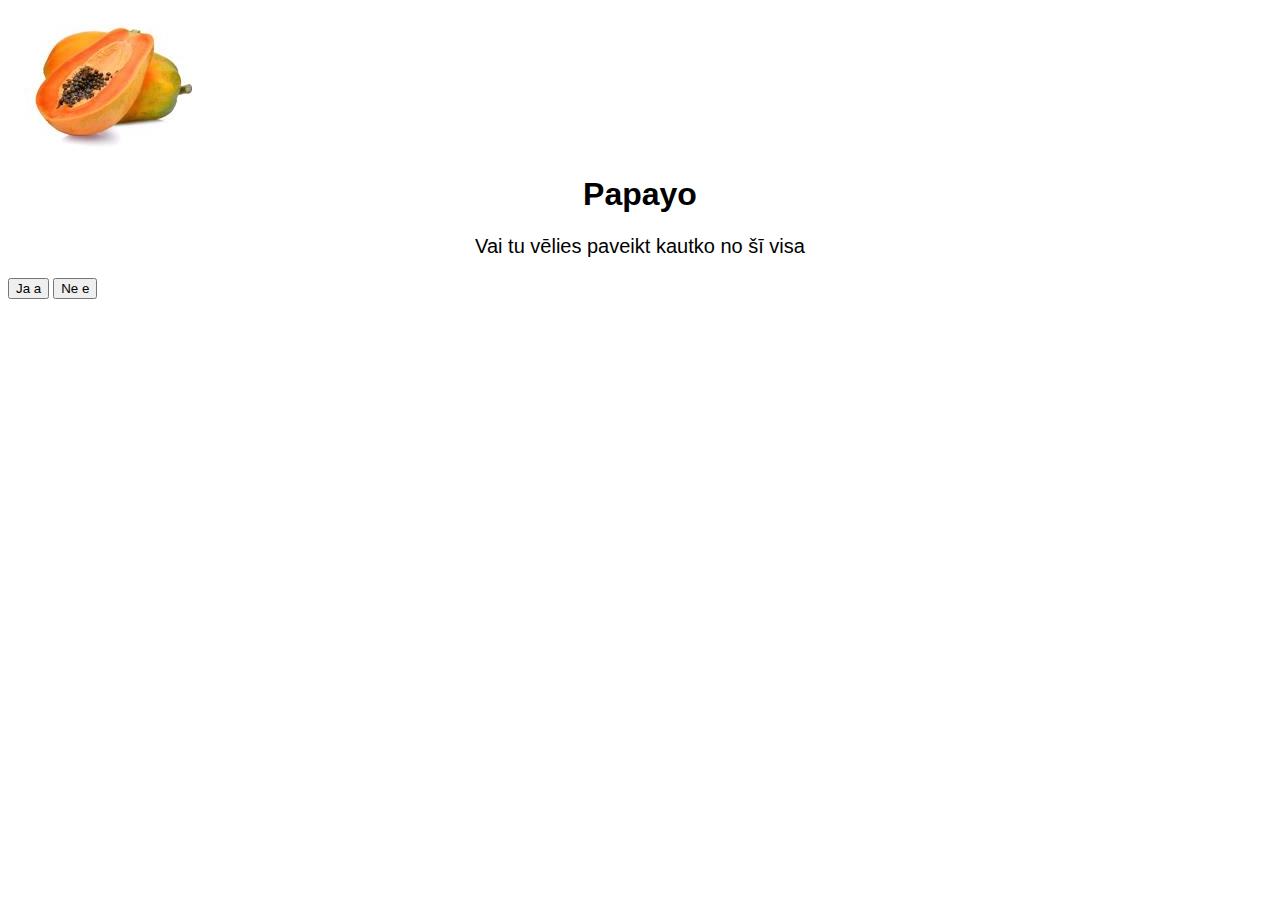
==== index.html @ 893341f2 "updaits" ====
<!DOCTYPE html>
<html lang="en">
<head>
  <meta charset="UTF-8">
  <meta http-equiv="X-UA-Compatible" content="IE=edge">
  <meta name="viewport" content="width=device-width, initial-scale=1.0">
  <title>Papayo: Diētas kalkulators</title>
  <link rel="stylesheet" href="style.css">
</head>
<body>
  

<img src="[data-uri]">

<h1>Papayo</h1>

<p>Vai tu vēlies paveikt kautko no šī visa</p>


<button id="redirect-button1">Ja a</button>
<script>
  document.getElementById("redirect-button1").addEventListener("click", function() {
  window.location.href = "lapanr2.html";
});

</script>


<button id="redirect-button">Ne e</button>
<script>
  document.getElementById("redirect-button").addEventListener("click", function() {
  window.location.href = "lapa3.html";
});

</script>










  
</body>
</html>
---- style.css ----
h1{
    text-align: center;
    font-family: sans-serif;
}
p{
    font-family: 'Franklin Gothic Medium', 'Arial Narrow', Arial, sans-serif;
    text-align: center;
    font-size: 20px;
}
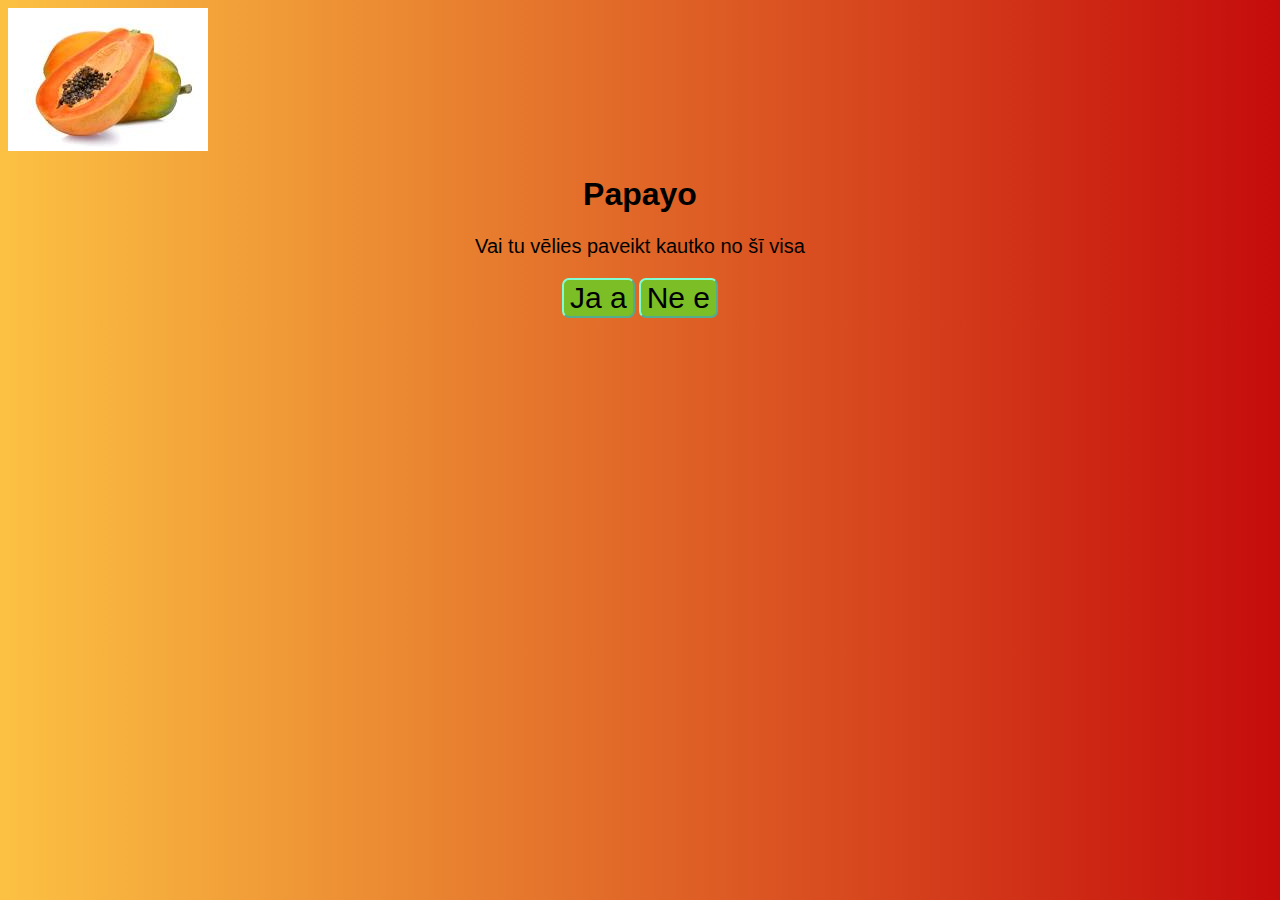
==== commit 413fabc5: "css improved" ====
--- a/index.html
+++ b/index.html
@@ -16,8 +16,9 @@
 
 <p>Vai tu vēlies paveikt kautko no šī visa</p>
 
+<div class="button-container-div">
+<button id="redirect-button1">Ja a</button>
 
-<button id="redirect-button1">Ja a</button>
 <script>
   document.getElementById("redirect-button1").addEventListener("click", function() {
   window.location.href = "lapanr2.html";
@@ -33,7 +34,7 @@
 });
 
 </script>
-
+</div>
 
 
 
--- a/style.css
+++ b/style.css
@@ -2,8 +2,26 @@
     text-align: center;
     font-family: sans-serif;
 }
+h2{
+    font-family: sans-serif;
+}
 p{
-    font-family: 'Franklin Gothic Medium', 'Arial Narrow', Arial, sans-serif;
+    font-family: sans-serif;
     text-align: center;
     font-size: 20px;
 }
+button{
+    border-radius: 7px;
+    background-color: rgb(124, 190, 38);
+    border-color: aquamarine;
+    font-size: 30px;
+}
+.button-container-div {
+    text-align: center;
+    
+
+}
+body{
+
+    background-image: linear-gradient(to right, rgb(252, 193, 67), rgb(197, 12, 12));
+}
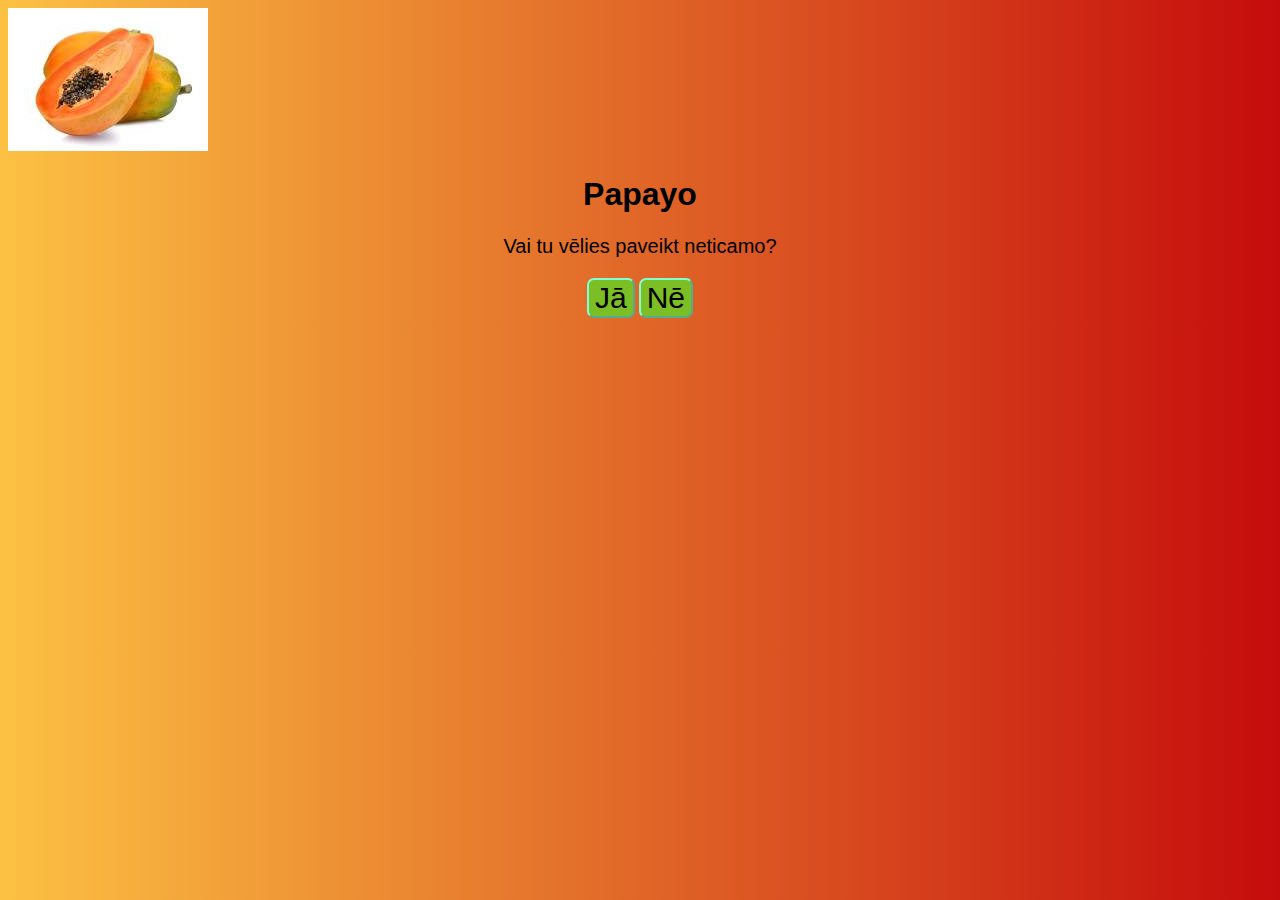
==== commit 9596a9fd: "teksta paglitosana" ====
--- a/index.html
+++ b/index.html
@@ -14,10 +14,10 @@
 
 <h1>Papayo</h1>
 
-<p>Vai tu vēlies paveikt kautko no šī visa</p>
+<p>Vai tu vēlies paveikt neticamo?</p>
 
 <div class="button-container-div">
-<button id="redirect-button1">Ja a</button>
+<button id="redirect-button1">Jā</button>
 
 <script>
   document.getElementById("redirect-button1").addEventListener("click", function() {
@@ -27,7 +27,7 @@
 </script>
 
 
-<button id="redirect-button">Ne e</button>
+<button id="redirect-button">Nē</button>
 <script>
   document.getElementById("redirect-button").addEventListener("click", function() {
   window.location.href = "lapa3.html";
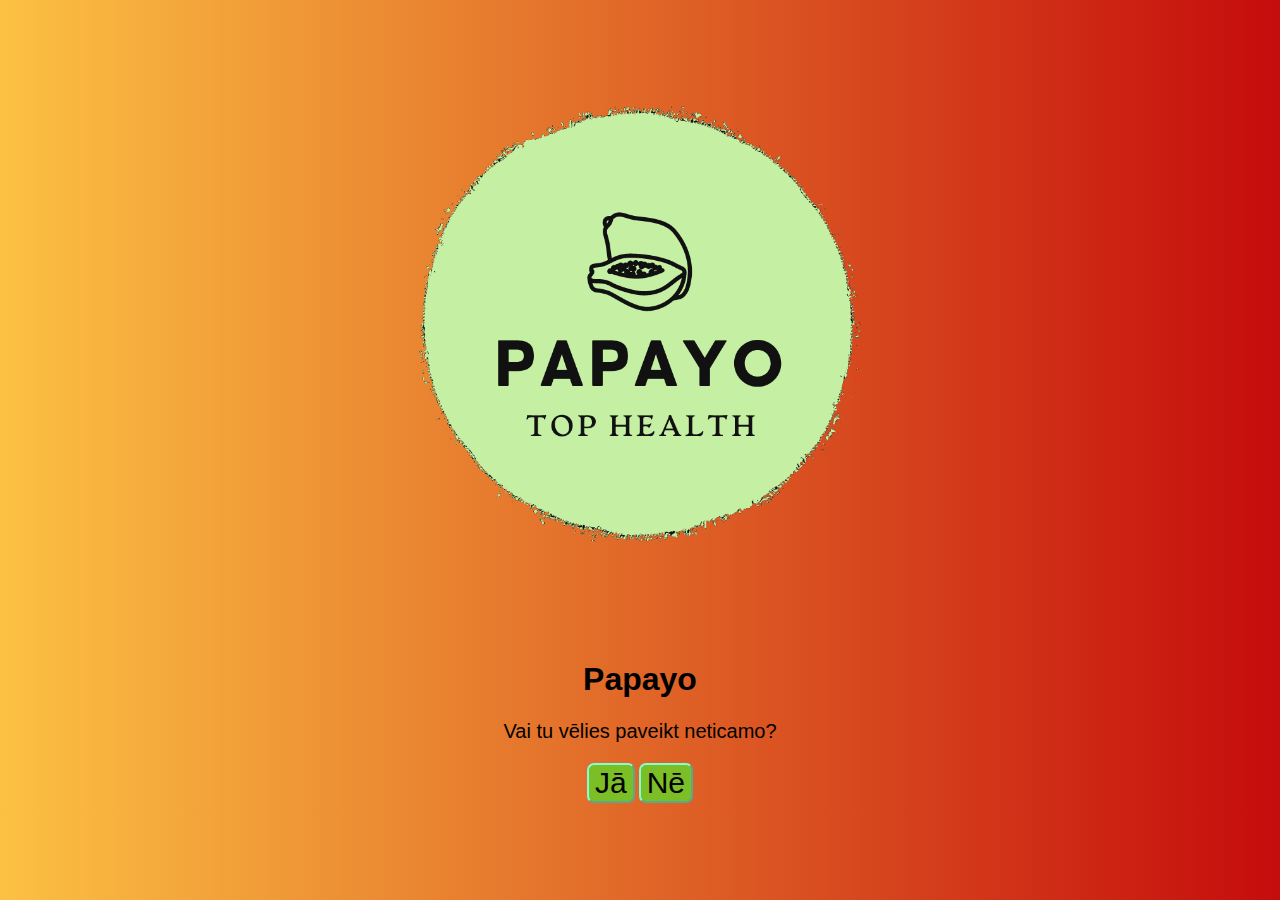
==== commit c7032438: "beidzot logo" ====
--- a/index.html
+++ b/index.html
@@ -6,11 +6,12 @@
   <meta name="viewport" content="width=device-width, initial-scale=1.0">
   <title>Papayo: Diētas kalkulators</title>
   <link rel="stylesheet" href="style.css">
+  
 </head>
 <body>
   
 
-<img src="[data-uri]">
+<img id="papaja" src="papayologo1.png">
 
 <h1>Papayo</h1>
 
--- a/style.css
+++ b/style.css
@@ -25,3 +25,9 @@
 
     background-image: linear-gradient(to right, rgb(252, 193, 67), rgb(197, 12, 12));
 }
+#papaja{
+    display: block;
+    margin-left: auto;
+    margin-right: auto;
+    width: 50%;
+}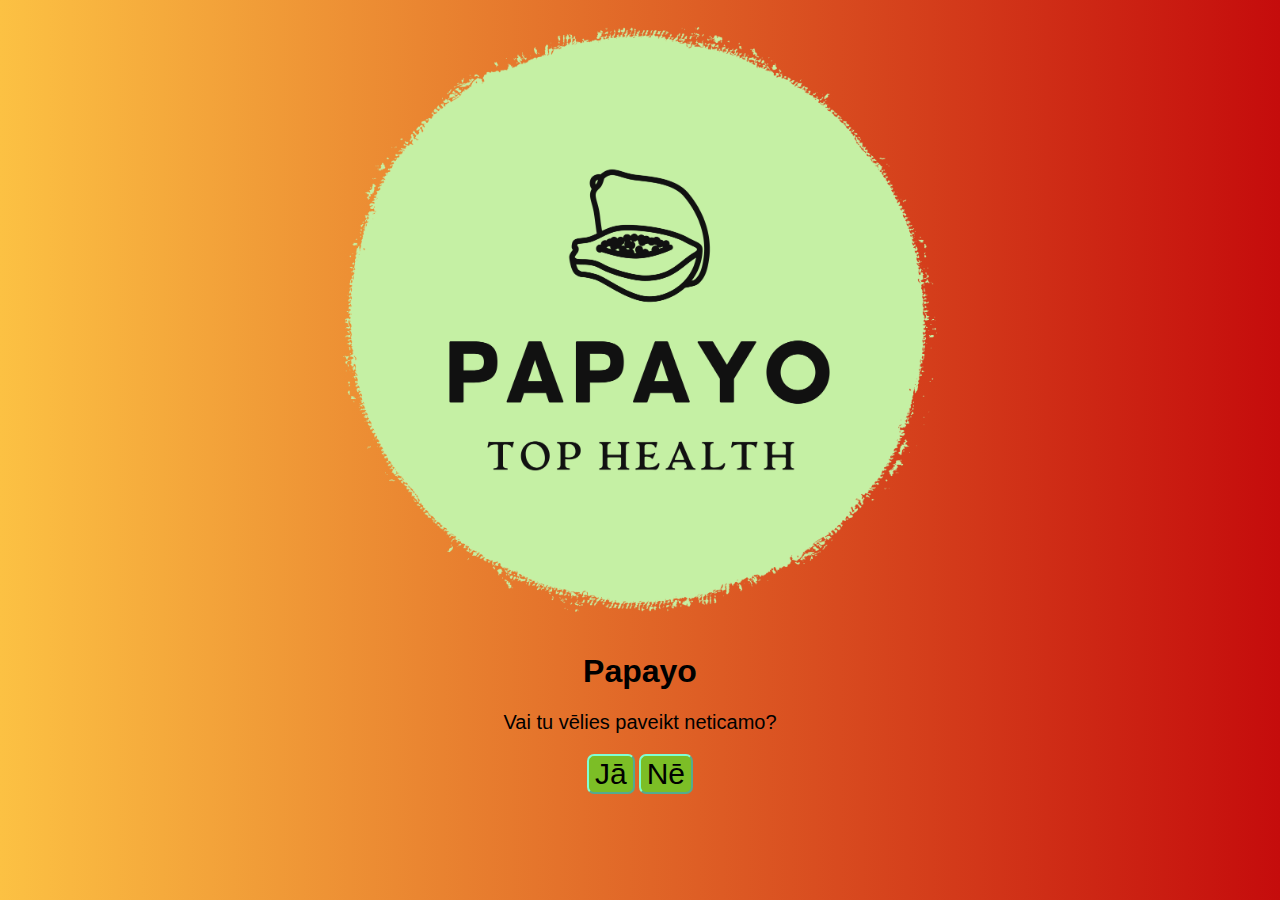
==== commit 5b3c2a5e: "Update index.html" ====
--- a/index.html
+++ b/index.html
@@ -11,7 +11,7 @@
 <body>
   
 
-<img id="papaja" src="papayologo1.png">
+<img id="papaja" src="papaya.png">
 
 <h1>Papayo</h1>
 
--- a/style.css
+++ b/style.css
@@ -23,11 +23,13 @@
 }
 body{
 
-    background-image: linear-gradient(to right, rgb(252, 193, 67), rgb(197, 12, 12));
+    background-image: 
+    linear-gradient(to right, rgb(252, 193, 67), rgb(197, 12, 12));
 }
 #papaja{
     display: block;
     margin-left: auto;
     margin-right: auto;
     width: 50%;
+    height: 50%;
 }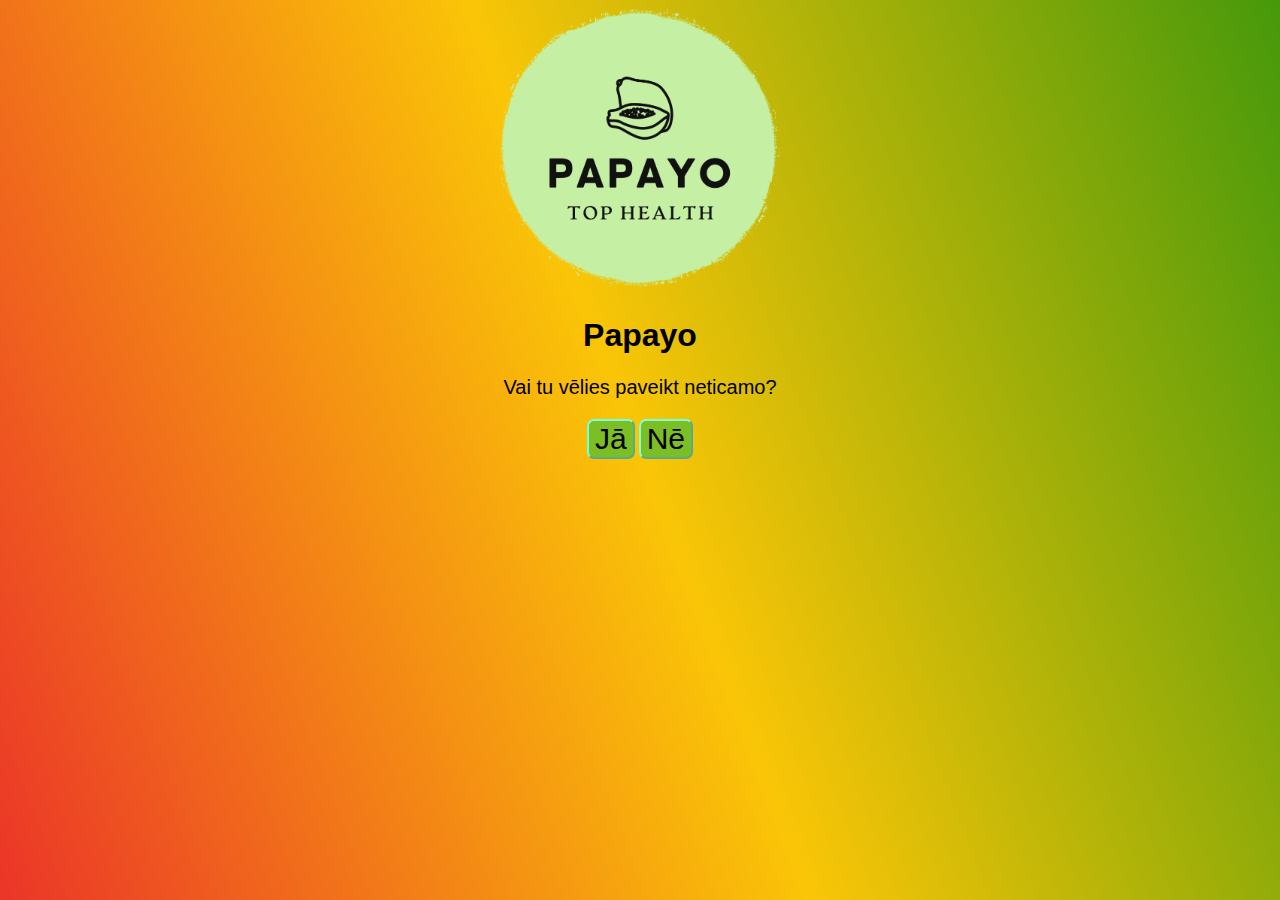
==== commit 7b617971: "srgsefsefsef" ====
--- a/index.html
+++ b/index.html
@@ -6,6 +6,7 @@
   <meta name="viewport" content="width=device-width, initial-scale=1.0">
   <title>Papayo: Diētas kalkulators</title>
   <link rel="stylesheet" href="style.css">
+  <link rel="stylesheet" href="style1.css">
   
 </head>
 <body>
--- a/style.css
+++ b/style.css
@@ -10,11 +10,16 @@
     text-align: center;
     font-size: 20px;
 }
+
 button{
+    
     border-radius: 7px;
     background-color: rgb(124, 190, 38);
     border-color: aquamarine;
     font-size: 30px;
+    
+    box-shadow: inset 0 0 0 2em var(--hover);
+
 }
 .button-container-div {
     text-align: center;
@@ -23,8 +28,18 @@
 }
 body{
 
-    background-image: 
-    linear-gradient(to right, rgb(252, 193, 67), rgb(197, 12, 12));
+
+
+    
+    background-image: linear-gradient(
+        69deg,
+        #eb3528,
+        #fac507,
+        #46990b
+);
+background-size: 100vw 100vh;
+margin: 0;
+
 }
 #papaja{
     display: block;
@@ -32,4 +47,6 @@
     margin-right: auto;
     width: 50%;
     height: 50%;
-}+    width: 300px;
+}
+
--- a/style1.css
+++ b/style1.css
@@ -0,0 +1,53 @@
+.btn-9 {
+    border: none;
+    transition: all 0.3s ease;
+    overflow: hidden;
+  }
+  
+  .btn-9:after {
+    position: absolute;
+    content: " ";
+    z-index: -1;
+    top: 0;
+    left: 0;
+    width: 100%;
+    height: 100%;
+     
+  
+    transition: all 0.3s ease;
+  }
+  
+  .btn-9:hover {
+    background: transparent;
+    box-shadow:  4px 4px 6px 0 rgba(255,255,255,.5),
+                -4px -4px 6px 0 rgba(116, 125, 136, .2), 
+      inset -4px -4px 6px 0 rgba(255,255,255,.5),
+      inset 4px 4px 6px 0 rgba(116, 125, 136, .3);
+    color: #fff;
+  }
+  .btn-9:after {
+    -webkit-transform: scale(2) rotate(180deg);
+    transform: scale(2) rotate(180deg);
+    box-shadow:  4px 4px 6px 0 rgba(255,255,255,.5),
+                -4px -4px 6px 0 rgba(116, 125, 136, .2), 
+      inset -4px -4px 6px 0 rgba(255,255,255,.5),
+      inset 4px 4px 6px 0 rgba(116, 125, 136, .3);
+  }
+  .custom-btn {
+    width: 130px;
+    height: 40px;
+    color: #fff;
+    border-radius: 5px;
+    padding: 10px 25px;
+    font-family: 'Lato', sans-serif;
+    font-weight: 500;
+    background: transparent;
+    cursor: pointer;
+    transition: all 0.3s ease;
+    position: relative;
+    display: inline-block;
+     box-shadow:inset 2px 2px 2px 0px rgba(255,255,255,.5),
+     7px 7px 20px 0px rgba(0,0,0,.1),
+     4px 4px 5px 0px rgba(0,0,0,.1);
+    outline: none;
+  }